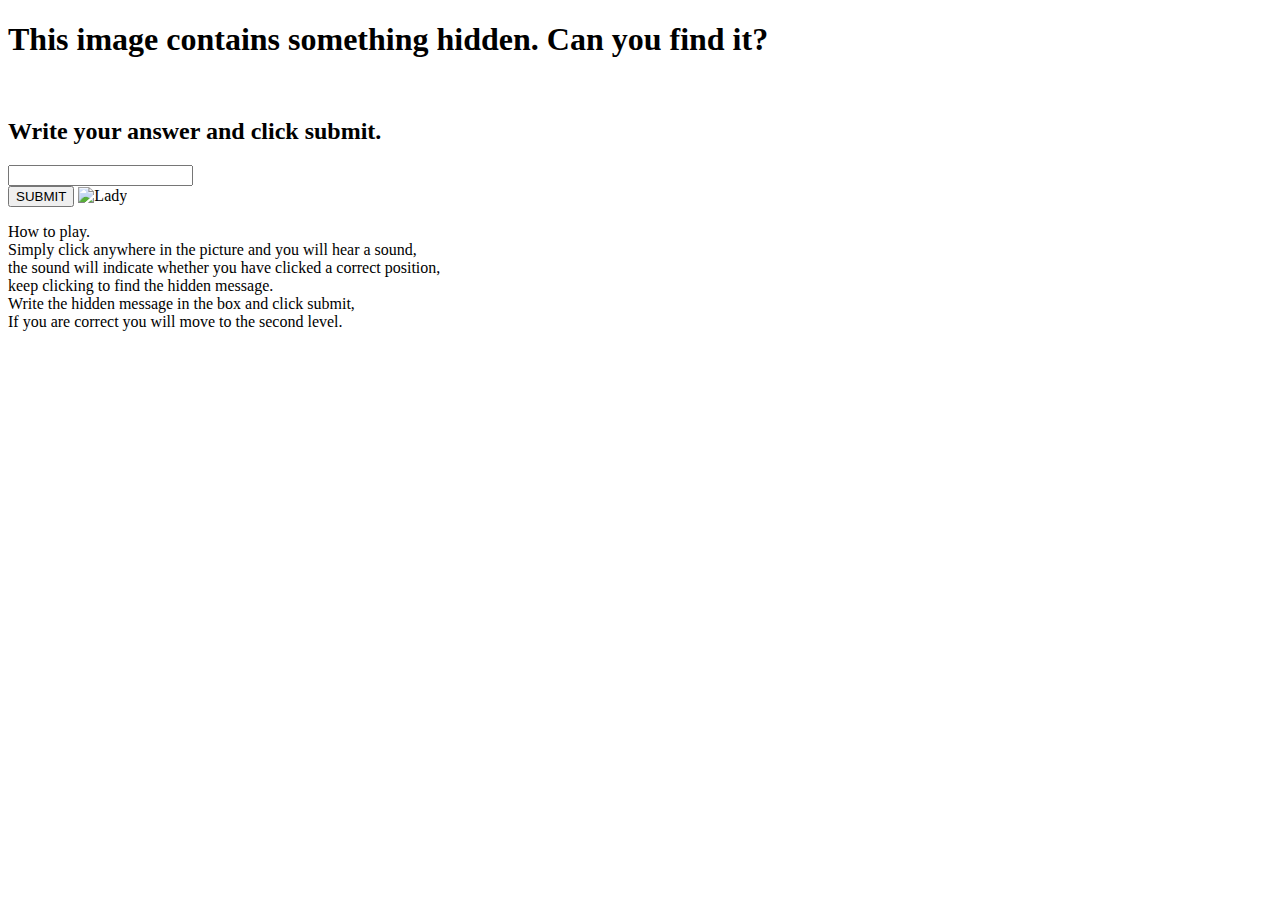
==== index.html @ d265b1e2 "add initial cv files" ====
<!DOCTYPE html>
<html lang="en">
<head>
    <meta charset="UTF-8">
    <meta http-equiv="X-UA-Compatible" content="IE=edge">
    <meta name="viewport" content="width=device-width, initial-scale=1.0">
    <title>Document</title>
    <link rel="stylesheet" href="/project 1/project1.css">
</head>

<body>
 <h1>This image contains something hidden. Can you find it?</h1><br>

 <h2>Write your answer and click submit.</h2>
 <input type="text" id="test"><br>
 
 <button id="btn" class="inputAnswers" type="button" onclick="z()">SUBMIT</button><span id="err"></span>

 <img id="womanPic" src="/project 1/woman at a far.png" alt="Lady" usemap="#ladymap" class="center"><br>
 <audio id="audioRight">
 <source src="/project 1/correct.mp3" type="audio/mpeg"/>
 </audio>
 <audio id="wrong">
 <source src="/project 1/wrong.mp3" type="audio/mpeg"/>
 </audio>
<map name="ladymap">
  <area shape="poly" coords="544,695,554,706,549,732,522,732,526,710,529,705" onClick=mousePressed();>
  <area shape="rect" coords="1,1,1240,1240" onClick="document.getElementById('wrong').play(); return false;">
</map>

 <p>How to play.<br>
    Simply click anywhere in the picture and you will hear a sound,<br>
    the sound will indicate whether you have clicked a correct position, <br>
    keep clicking to find the hidden message.<br>
    Write the hidden message in the box and click submit, <br>
    If you are correct you will move to the second level.<br>

 </p>




<script src="https://code.jquery.com/jquery-3.3.1.slim.min.js" integrity="sha384-q8i/X+965DzO0rT7abK41JStQIAqVgRVzpbzo5smXKp4YfRvH+8abtTE1Pi6jizo" crossorigin="anonymous"></script>
<script src="https://cdn.jsdelivr.net/npm/popper.js@1.14.7/dist/umd/popper.min.js" integrity="sha384-UO2eT0CpHqdSJQ6hJty5KVphtPhzWj9WO1clHTMGa3JDZwrnQq4sF86dIHNDz0W1" crossorigin="anonymous"></script>
<script src="https://cdn.jsdelivr.net/npm/bootstrap@4.3.1/dist/js/bootstrap.min.js" integrity="sha384-JjSmVgyd0p3pXB1rRibZUAYoIIy6OrQ6VrjIEaFf/nJGzIxFDsf4x0xIM+B07jRM" crossorigin="anonymous"></script>

</body>
<script>
  
function z(){
var a=document.getElementById("test");
if((a.value.toUpperCase() ==="A HEAD")||(a.value.toUpperCase() ==="HEAD"))
{
document.getElementById('err').innerHTML= 'correct';
$(window)[0].location = "http://127.0.0.1:5500/project%201/project1page2.html";
}
else
{
document.getElementById('err').innerHTML= 'wrong';


}

}



function mousePressed(){
  audioRight.pause()
  audioRight.currentTime = 0
  audioRight.play()
  audioRight.playbackRate = 3;
}


var input1 = document.getElementById("test");

// Execute a function when the user presses a key on the keyboard
input1.addEventListener("keypress", function(event) {
  // If the user presses the "Enter" key on the keyboard
  if (event.key === "Enter") {
    // Cancel the default action, if needed
    event.preventDefault();
    // Trigger the button element with a click
    document.getElementById("btn").click();
  }
});

</script>
</html>
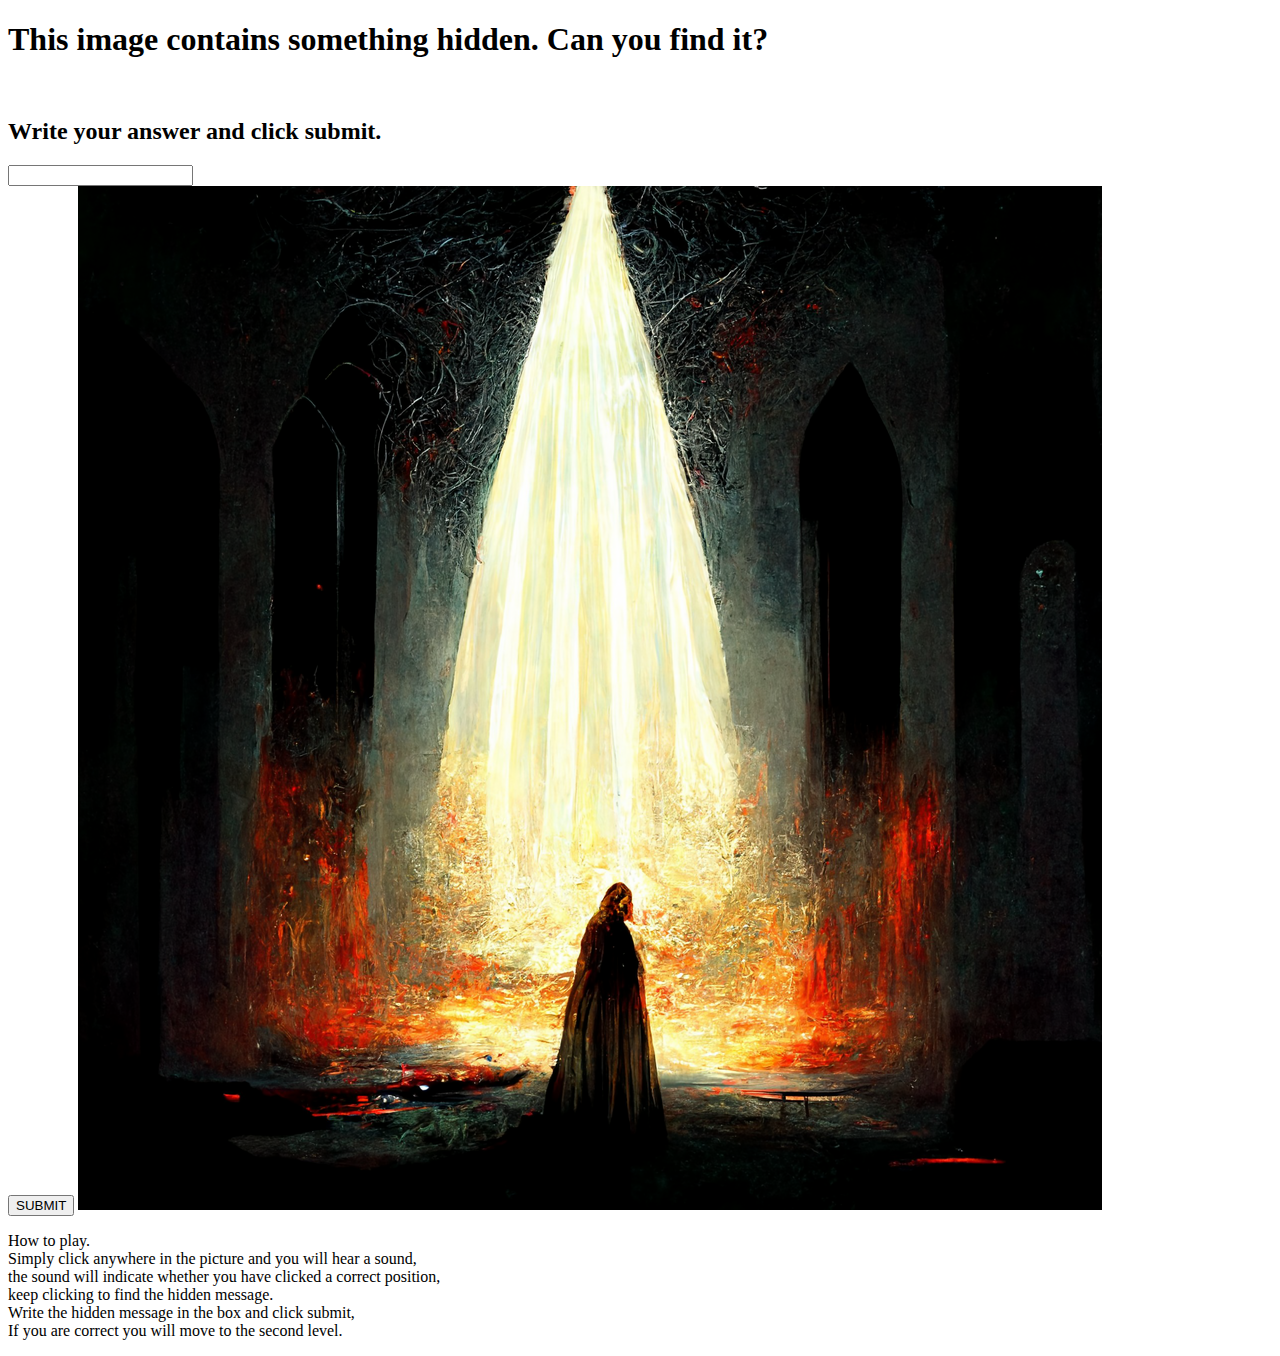
==== commit 07e82a25: "Update index.html" ====
--- a/index.html
+++ b/index.html
@@ -16,7 +16,7 @@
  
  <button id="btn" class="inputAnswers" type="button" onclick="z()">SUBMIT</button><span id="err"></span>
 
- <img id="womanPic" src="/project 1/woman at a far.png" alt="Lady" usemap="#ladymap" class="center"><br>
+ <img id="womanPic" src="/woman at a far.png" alt="Lady" usemap="#ladymap" class="center"><br>
  <audio id="audioRight">
  <source src="/project 1/correct.mp3" type="audio/mpeg"/>
  </audio>
@@ -87,4 +87,4 @@
 });
 
 </script>
-</html>+</html>
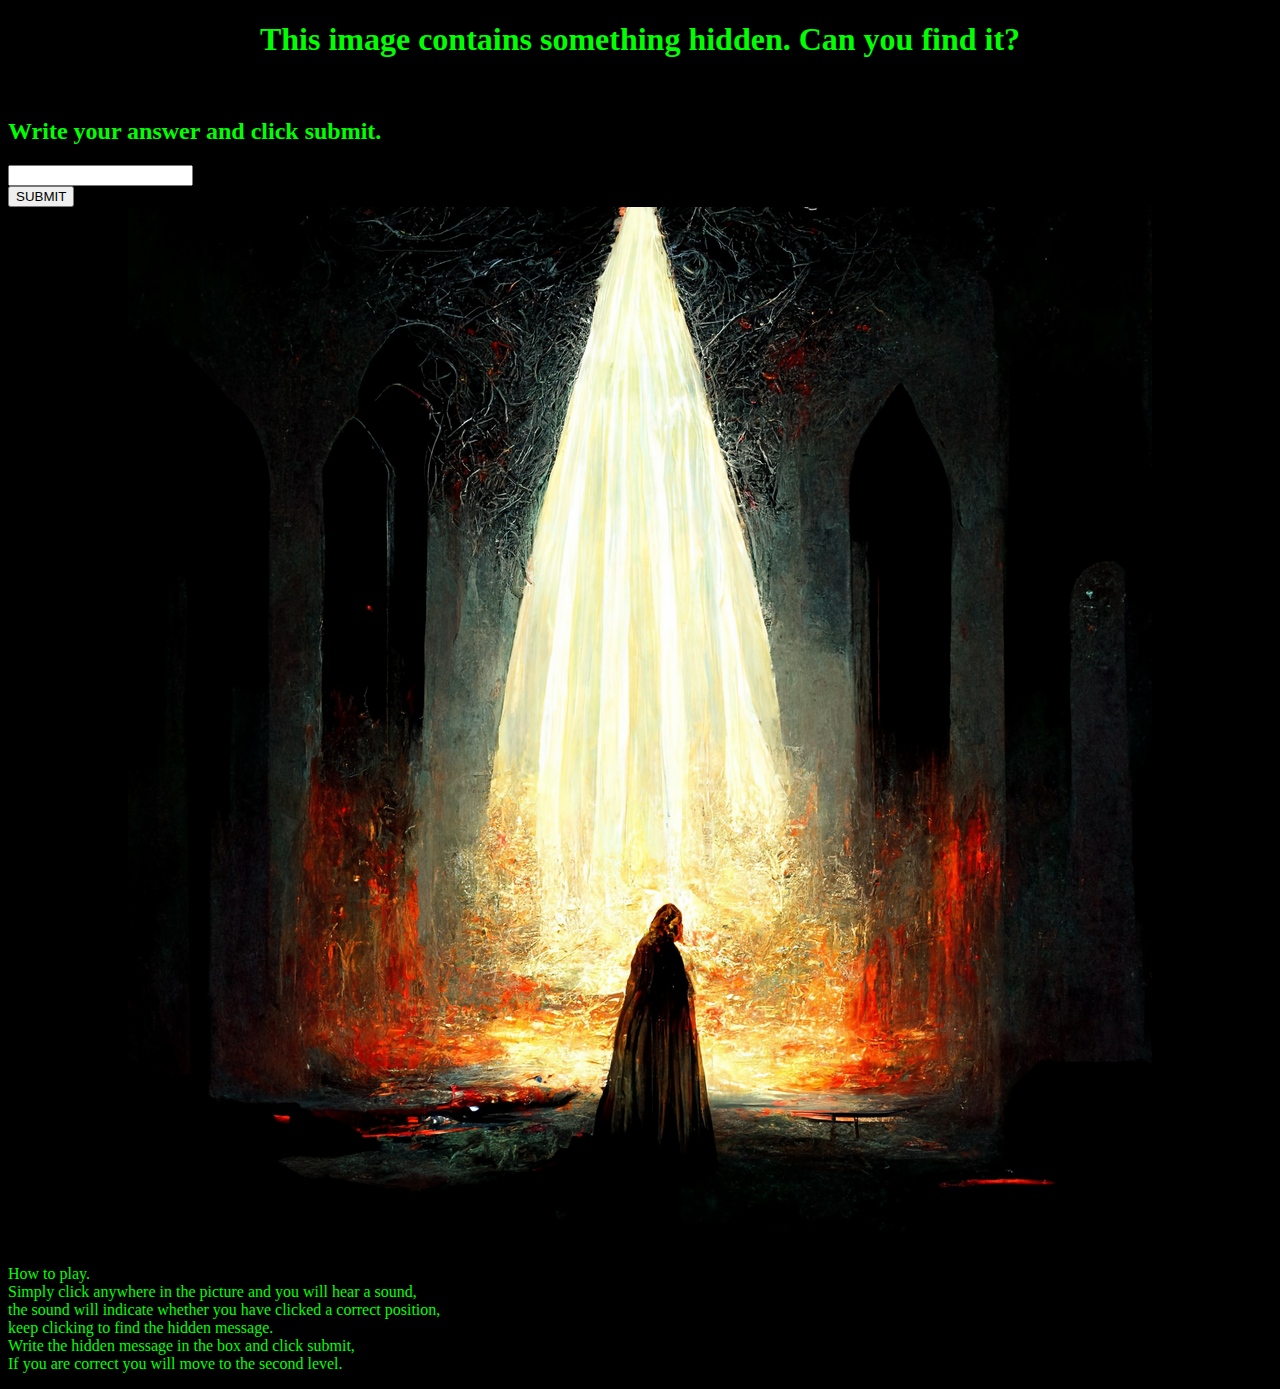
==== commit e11b5ace: "Update index.html" ====
--- a/index.html
+++ b/index.html
@@ -5,7 +5,7 @@
     <meta http-equiv="X-UA-Compatible" content="IE=edge">
     <meta name="viewport" content="width=device-width, initial-scale=1.0">
     <title>Document</title>
-    <link rel="stylesheet" href="/project 1/project1.css">
+    <link rel="stylesheet" href="/project1.css">
 </head>
 
 <body>
--- a/project1.css
+++ b/project1.css
@@ -0,0 +1,64 @@
+h1 {
+    text-align: center;
+    color:#00FF00
+}
+
+h2 {
+color:#00FF00
+    
+}
+
+p{
+   color: #00FF00
+}
+.center {
+    display: block;
+    margin-left: auto;
+    margin-right: auto;
+  }
+
+body {
+    background-color: rgb(0, 0, 0); 
+        user-select: none;
+        -moz-user-select: none;
+        -webkit-user-drag: none;
+        -webkit-user-select: none;
+        -ms-user-select: none;
+}
+
+#womanPic {
+    
+         
+        user-select: none;
+        -moz-user-select: none;
+        -webkit-user-drag: none;
+        -webkit-user-select: none;
+        -ms-user-select: none;
+    
+}
+
+#pastaFace{
+    border-radius: 100%;
+}
+
+
+
+#err{
+    color: #00FF00;
+    text-transform: uppercase;
+}
+
+#test{
+    text-transform: uppercase;
+}
+
+.inputAnswers{
+    text-transform: uppercase;
+}
+#test{
+    text-transform: uppercase;
+}
+
+#btn{
+    text-transform: uppercase;
+}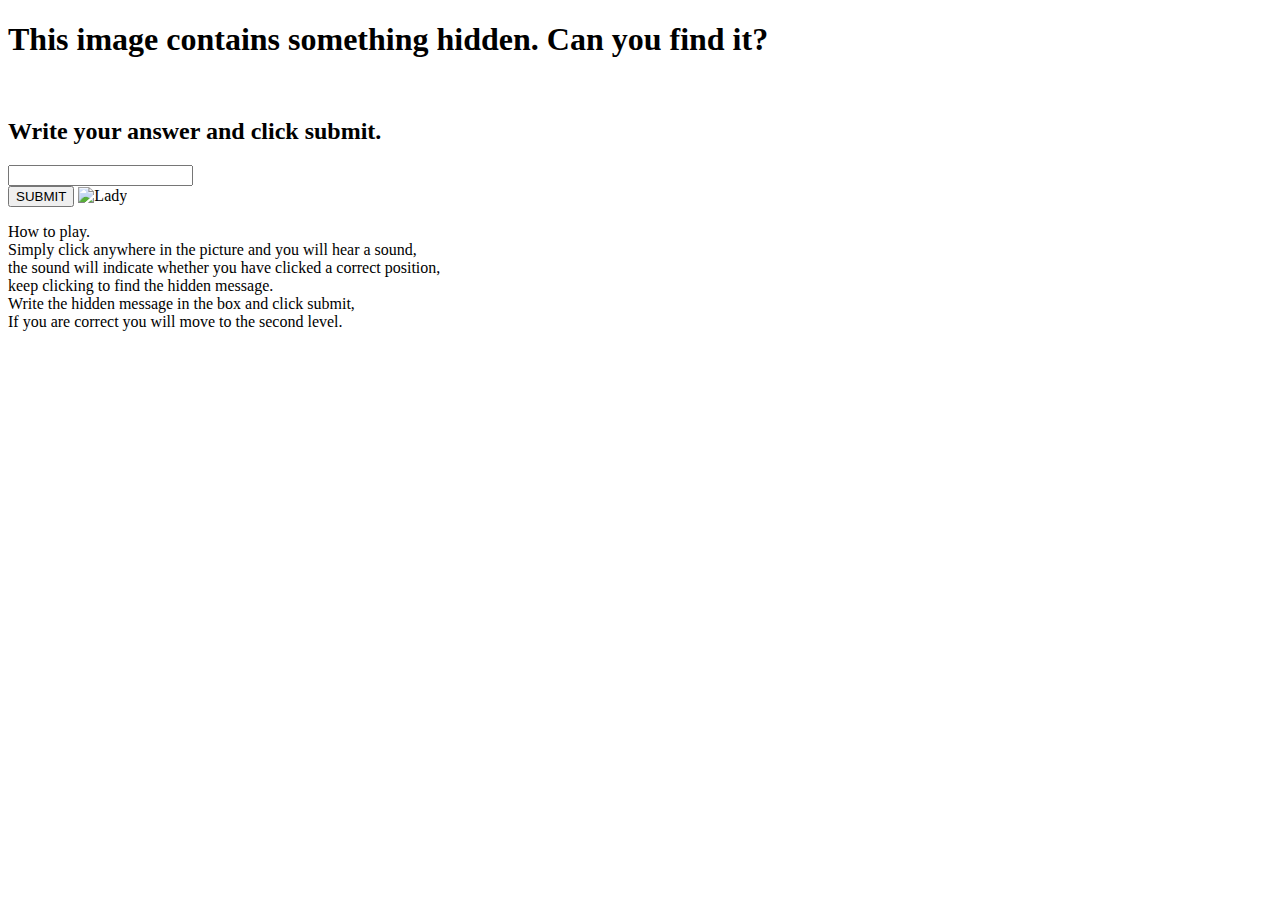
==== commit 9b77af51: "Update index.html" ====
--- a/index.html
+++ b/index.html
@@ -5,7 +5,7 @@
     <meta http-equiv="X-UA-Compatible" content="IE=edge">
     <meta name="viewport" content="width=device-width, initial-scale=1.0">
     <title>Document</title>
-    <link rel="stylesheet" href="/project1.css">
+    <link rel="stylesheet" href="guessgamer/project1.css">
 </head>
 
 <body>
@@ -16,7 +16,7 @@
  
  <button id="btn" class="inputAnswers" type="button" onclick="z()">SUBMIT</button><span id="err"></span>
 
- <img id="womanPic" src="/woman at a far.png" alt="Lady" usemap="#ladymap" class="center"><br>
+ <img id="womanPic" src="guessgamer/woman at a far.png" alt="Lady" usemap="#ladymap" class="center"><br>
  <audio id="audioRight">
  <source src="/project 1/correct.mp3" type="audio/mpeg"/>
  </audio>
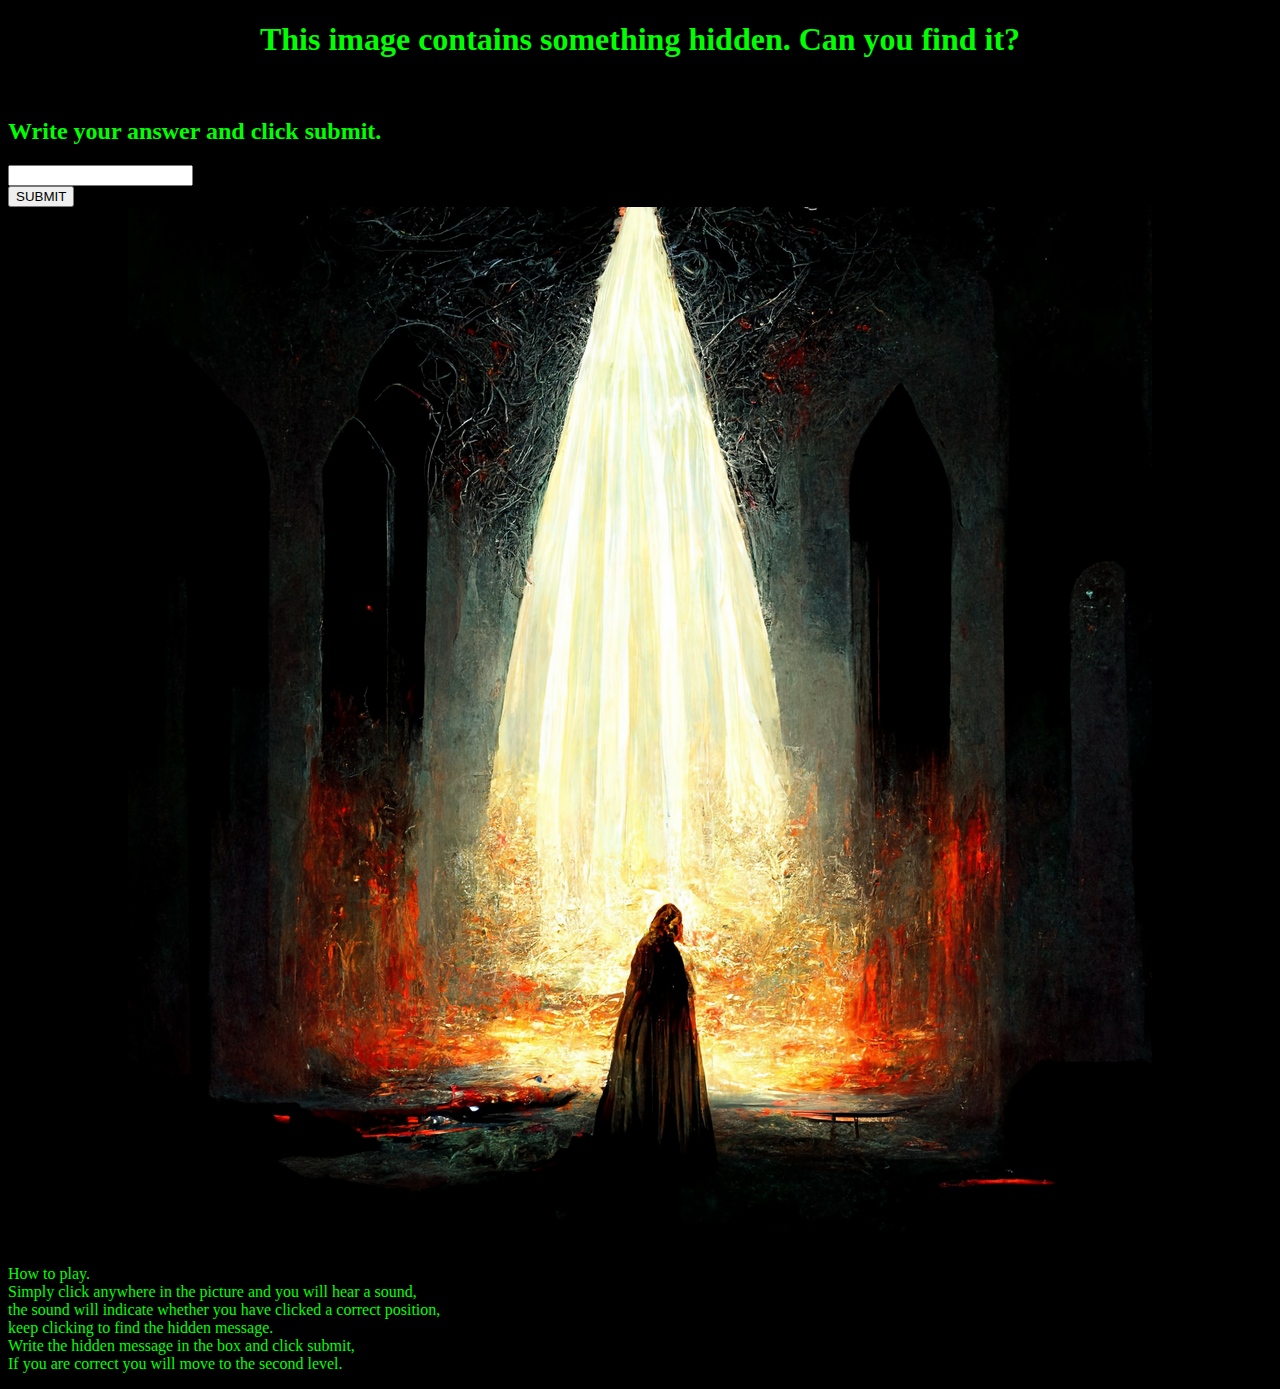
==== commit 85a86850: "Update index.html" ====
--- a/index.html
+++ b/index.html
@@ -5,7 +5,7 @@
     <meta http-equiv="X-UA-Compatible" content="IE=edge">
     <meta name="viewport" content="width=device-width, initial-scale=1.0">
     <title>Document</title>
-    <link rel="stylesheet" href="guessgamer/project1.css">
+    <link rel="stylesheet" href="project1.css">
 </head>
 
 <body>
@@ -16,7 +16,7 @@
  
  <button id="btn" class="inputAnswers" type="button" onclick="z()">SUBMIT</button><span id="err"></span>
 
- <img id="womanPic" src="guessgamer/woman at a far.png" alt="Lady" usemap="#ladymap" class="center"><br>
+ <img id="womanPic" src="/woman at a far.png" alt="Lady" usemap="#ladymap" class="center"><br>
  <audio id="audioRight">
  <source src="/project 1/correct.mp3" type="audio/mpeg"/>
  </audio>
@@ -52,7 +52,7 @@
 if((a.value.toUpperCase() ==="A HEAD")||(a.value.toUpperCase() ==="HEAD"))
 {
 document.getElementById('err').innerHTML= 'correct';
-$(window)[0].location = "http://127.0.0.1:5500/project%201/project1page2.html";
+$(window)[0].location = "/project1page2.html";
 }
 else
 {
--- a/project1.css
+++ b/project1.css
@@ -0,0 +1,64 @@
+h1 {
+    text-align: center;
+    color:#00FF00
+}
+
+h2 {
+color:#00FF00
+    
+}
+
+p{
+   color: #00FF00
+}
+.center {
+    display: block;
+    margin-left: auto;
+    margin-right: auto;
+  }
+
+body {
+    background-color: rgb(0, 0, 0); 
+        user-select: none;
+        -moz-user-select: none;
+        -webkit-user-drag: none;
+        -webkit-user-select: none;
+        -ms-user-select: none;
+}
+
+#womanPic {
+    
+         
+        user-select: none;
+        -moz-user-select: none;
+        -webkit-user-drag: none;
+        -webkit-user-select: none;
+        -ms-user-select: none;
+    
+}
+
+#pastaFace{
+    border-radius: 100%;
+}
+
+
+
+#err{
+    color: #00FF00;
+    text-transform: uppercase;
+}
+
+#test{
+    text-transform: uppercase;
+}
+
+.inputAnswers{
+    text-transform: uppercase;
+}
+#test{
+    text-transform: uppercase;
+}
+
+#btn{
+    text-transform: uppercase;
+}